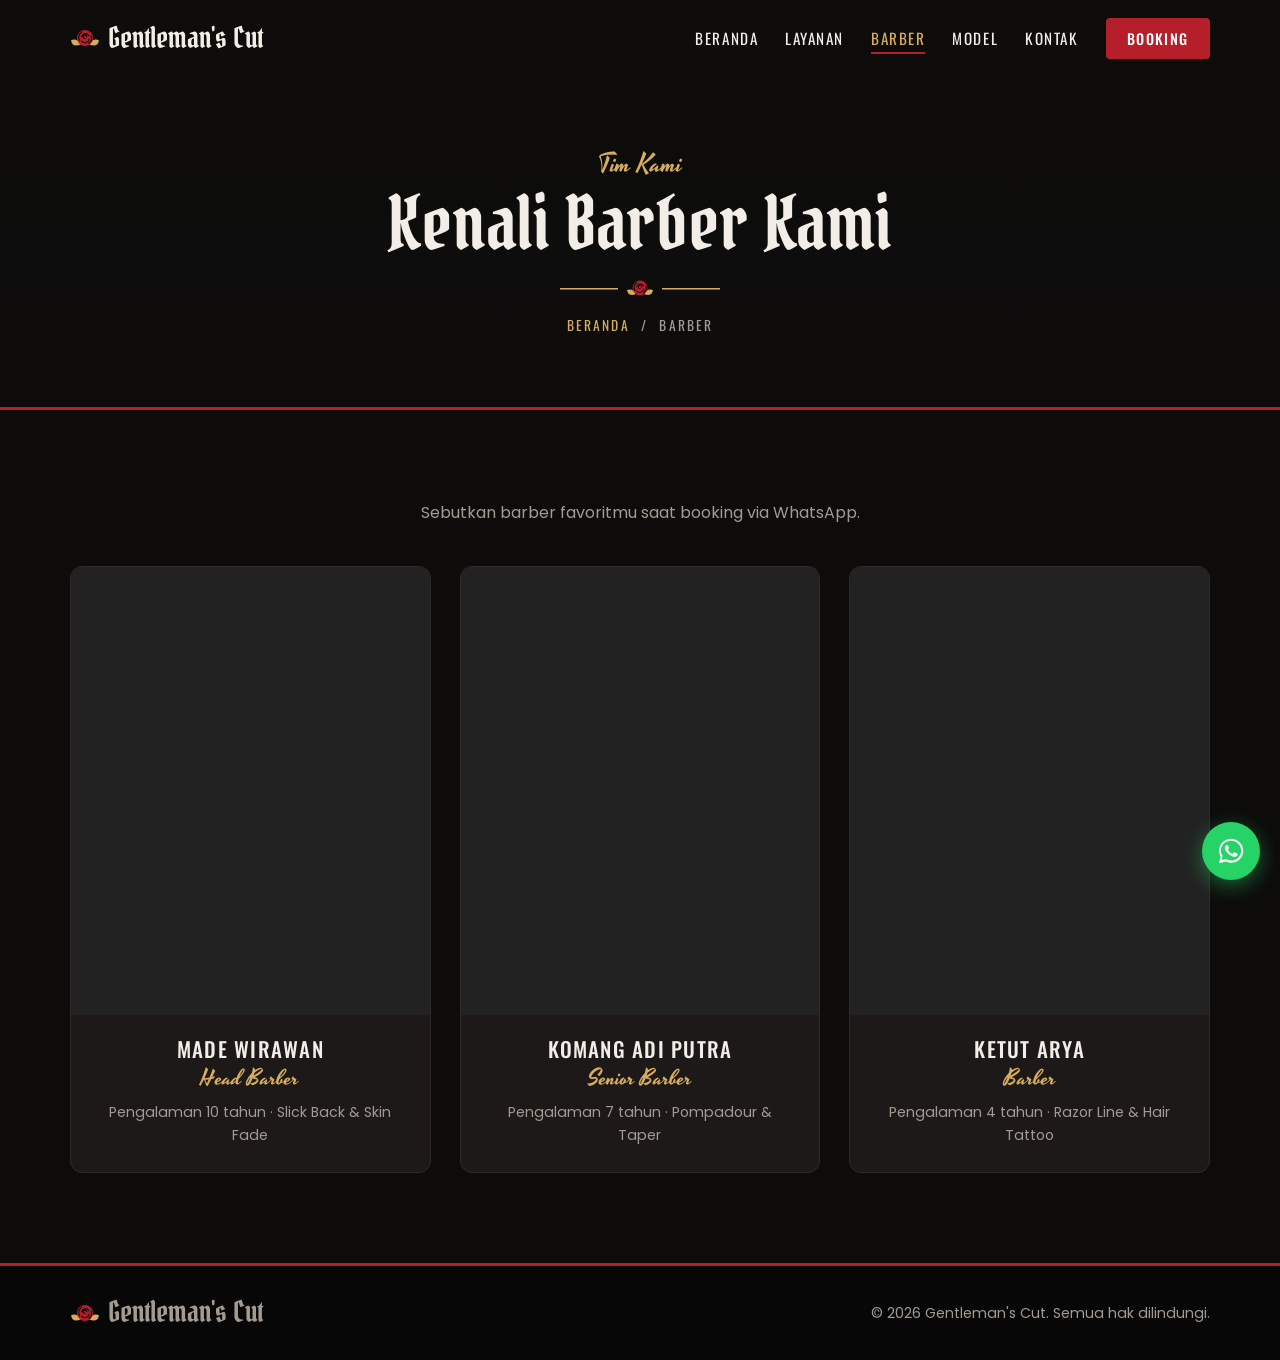
==== barber.html @ 33ed2765 "Split site into separate pages per menu index (home), layanan, barber, model and kontak each get the" ====
<!DOCTYPE html>
<html lang="id">
<head>
  <meta charset="UTF-8" />
  <meta name="viewport" content="width=device-width, initial-scale=1.0" />
  <title>Barber Kami · Gentleman's Cut</title>
  <meta name="description" content="Barbershop bergaya Chicano di Bali — fade tajam, slick back klasik, dan cukur pisau tradisional. Booking potong rambut via WhatsApp." />
  <link rel="preconnect" href="https://fonts.googleapis.com" />
  <link rel="preconnect" href="https://fonts.gstatic.com" crossorigin />
  <link href="https://fonts.googleapis.com/css2?family=Oswald:wght@400;500;600&family=Pirata+One&family=Poppins:wght@300;400;500;600&family=Yesteryear&display=swap" rel="stylesheet" />
  <link rel="stylesheet" href="style.css" />
</head>
<body>

  <!-- ========== NAVBAR ========== -->
  <header class="navbar" id="navbar">
    <div class="container nav-inner">
      <a href="index.html" class="logo"><span class="logo-icon" aria-hidden="true"></span> <span data-shop-name>Gentleman's Cut</span></a>
      <nav class="nav-links" id="navLinks">
        <a href="index.html">Beranda</a>
        <a href="layanan.html">Layanan</a>
        <a href="barber.html" class="active" aria-current="page">Barber</a>
        <a href="model.html">Model</a>
        <a href="kontak.html">Kontak</a>
        <a href="#" data-wa target="_blank" rel="noopener" class="btn btn-primary btn-sm">Booking</a>
      </nav>
      <button class="hamburger" id="hamburger" aria-label="Buka menu">
        <span></span><span></span><span></span>
      </button>
    </div>
  </header>

  <!-- ========== JUDUL HALAMAN ========== -->
  <section class="page-banner">
    <div class="container page-banner-content">
      <p class="eyebrow">Tim Kami</p>
      <h1>Kenali Barber Kami</h1>
      <p class="breadcrumb"><a href="index.html">Beranda</a> <span>/</span> Barber</p>
    </div>
  </section>

  <!-- ========== BARBER ========== -->
  <section class="section" id="barber">
    <div class="container">
      <div class="section-head">
        <p class="muted">Sebutkan barber favoritmu saat booking via WhatsApp.</p>
      </div>
      <div class="barbers-grid" id="barbersGrid"></div>
    </div>
  </section>
  <!-- ========== FOOTER ========== -->
  <footer class="footer">
    <div class="container footer-inner">
      <a href="index.html" class="logo"><span class="logo-icon" aria-hidden="true"></span> <span data-shop-name>Gentleman's Cut</span></a>
      <p>&copy; <span id="year"></span> <span data-shop-name>Gentleman's Cut</span>. Semua hak dilindungi.</p>
    </div>
  </footer>

  <!-- Tombol WhatsApp melayang -->
  <a class="wa-float" id="waFloat" href="#" target="_blank" rel="noopener" aria-label="Chat WhatsApp">
    <svg viewBox="0 0 32 32" width="30" height="30" fill="currentColor" aria-hidden="true"><path d="M16 3C9 3 3.3 8.6 3.3 15.6c0 2.2.6 4.4 1.7 6.3L3.2 29l7.3-1.9c1.8 1 3.9 1.5 5.9 1.5 7 0 12.7-5.7 12.7-12.6C29.1 8.6 23 3 16 3zm0 23.1c-1.9 0-3.8-.5-5.4-1.5l-.4-.2-4.3 1.1 1.2-4.2-.3-.4c-1.1-1.7-1.6-3.6-1.6-5.6C5.2 9.8 10 5.1 16 5.1c5.9 0 10.8 4.7 10.8 10.5S21.9 26.1 16 26.1zm5.9-7.8c-.3-.2-1.9-.9-2.2-1-.3-.1-.5-.2-.7.2-.2.3-.8 1-1 1.2-.2.2-.4.2-.7.1-.3-.2-1.4-.5-2.6-1.6-1-.9-1.6-1.9-1.8-2.2-.2-.3 0-.5.1-.7l.5-.6c.2-.2.2-.3.3-.6.1-.2 0-.4 0-.6l-1-2.4c-.3-.6-.5-.5-.7-.5h-.6c-.2 0-.6.1-.9.4-.3.3-1.2 1.1-1.2 2.8s1.2 3.2 1.4 3.5c.2.2 2.4 3.6 5.8 5 .8.4 1.4.6 1.9.7.8.3 1.6.2 2.2.1.7-.1 1.9-.8 2.2-1.5.3-.8.3-1.4.2-1.5-.1-.2-.3-.3-.6-.4z"/></svg>
  </a>

  <script src="data.js"></script>
  <script src="script.js"></script>
</body>
</html>
---- style.css ----
/* ============ WARNA & FONT — tema Chicano x Barbershop (ubah di sini) ============ */
:root {
  --primary: #b51f2a;        /* merah bandana */
  --primary-dark: #8e1520;
  --gold: #d6ad5e;           /* emas old-school */
  --bg: #0d0c0b;             /* hitam tinta tato */
  --bg-alt: #161413;
  --card: #1c1918;
  --text: #f2ede6;
  --muted: #a39b91;
  --border: #2f2a27;
  --radius: 12px;
  --font-gothic: "Pirata One", "UnifrakturMaguntia", Georgia, serif;   /* huruf gothic khas Chicano */
  --font-script: "Yesteryear", cursive;                               /* tulisan sambung */
  --font-head: "Oswald", Impact, sans-serif;
  --font-body: "Poppins", system-ui, sans-serif;

  /* mawar Chicano untuk ornamen */
  --rose: url("data:image/svg+xml,%3Csvg xmlns='http://www.w3.org/2000/svg' viewBox='-14 -14 28 28'%3E%3Cpath d='M-4 6 Q-12 9 -13 2 Q-7 0 -4 6Z M4 6 Q12 9 13 2 Q7 0 4 6Z' fill='%23d6ad5e'/%3E%3Ccircle r='7.5' fill='%23b51f2a'/%3E%3Cpath d='M0 0.5 a1.6 1.6 0 1 1 1.6 -1.6 M-3 -1 a3.4 3.4 0 0 1 6.4 -1.2 M3.8 1 a4 4 0 0 1 -7 2 M-5 2.5 a5.6 5.6 0 0 1 2 -8 M5.6 -2 a5.8 5.8 0 0 1 -2 7' fill='none' stroke='%230d0c0b' stroke-width='1.1' stroke-linecap='round'/%3E%3C/svg%3E");
  /* motif bandana (paisley sederhana) */
  --bandana: url("data:image/svg+xml,%3Csvg xmlns='http://www.w3.org/2000/svg' width='60' height='60' viewBox='0 0 60 60'%3E%3Cg fill='none' stroke='%23ffffff' stroke-opacity='.13' stroke-width='1.4'%3E%3Cpath d='M18 30c-6 0-9-6-6-11 4-6 13-5 15 2 2 6-2 13-9 15'/%3E%3Ccircle cx='18' cy='23' r='2.5'/%3E%3Cpath d='M48 8l2 4 4 2-4 2-2 4-2-4-4-2 4-2z'/%3E%3Ccircle cx='45' cy='45' r='1.5'/%3E%3Ccircle cx='52' cy='40' r='1'/%3E%3Ccircle cx='5' cy='52' r='1.2'/%3E%3C/g%3E%3C/svg%3E");
}

* { box-sizing: border-box; margin: 0; padding: 0; }
html { scroll-behavior: smooth; scroll-padding-top: 72px; }
body { font-family: var(--font-body); background: var(--bg); color: var(--text); line-height: 1.6; overflow-x: hidden; }
img { max-width: 100%; display: block; }
a { color: inherit; text-decoration: none; }
.container { width: min(1140px, 100% - 32px); margin-inline: auto; }
h1, h2 { font-family: var(--font-gothic); font-weight: 400; line-height: 1.1; letter-spacing: .01em; }
h3 { font-family: var(--font-head); font-weight: 500; text-transform: uppercase; letter-spacing: .06em; line-height: 1.25; }
h2 { font-size: clamp(2.3rem, 5vw, 3.4rem); }
.accent { color: var(--primary); }
.muted { color: var(--muted); }
.eyebrow { font-family: var(--font-script); font-size: 1.6rem; color: var(--gold); margin-bottom: .2rem; line-height: 1.2; }

/* ============ TOMBOL ============ */
.btn { display: inline-block; padding: .85rem 1.8rem; border-radius: 4px; font-family: var(--font-head); font-weight: 500; font-size: 1rem; text-transform: uppercase; letter-spacing: .1em; transition: .25s; cursor: pointer; border: 2px solid transparent; text-align: center; }
.btn-primary { background: var(--primary); color: #fff; border-color: var(--primary); }
.btn-primary:hover { background: var(--primary-dark); border-color: var(--primary-dark); transform: translateY(-2px); }
.btn-outline { border-color: var(--gold); color: var(--gold); }
.btn-outline:hover { background: var(--gold); color: var(--bg); }
.btn-light { background: var(--bg); color: var(--gold); border-color: var(--gold); }
.btn-light:hover { background: var(--gold); color: var(--bg); }
.btn-sm { padding: .45rem 1.2rem; font-size: .9rem; }

/* ============ NAVBAR ============ */
.navbar { position: fixed; inset: 0 0 auto; z-index: 100; padding: 1.1rem 0; transition: .3s; }
.navbar.scrolled { background: rgba(13,12,11,.95); backdrop-filter: blur(8px); padding: .7rem 0; box-shadow: 0 2px 0 var(--border); }
.nav-inner { display: flex; align-items: center; justify-content: space-between; }
.logo { font-family: var(--font-gothic); font-size: 1.8rem; display: flex; gap: .5rem; align-items: center; line-height: 1; }
.logo-icon { width: 30px; height: 30px; background: var(--rose) center/contain no-repeat; display: inline-block; }
.nav-links { display: flex; align-items: center; gap: 1.7rem; }
.nav-links a:not(.btn) { font-family: var(--font-head); text-transform: uppercase; letter-spacing: .1em; font-size: .95rem; position: relative; }
.nav-links a:not(.btn)::after { content: ""; position: absolute; left: 0; bottom: -4px; width: 0; height: 2px; background: var(--primary); transition: .25s; }
.nav-links a:not(.btn):hover::after, .nav-links a.active::after { width: 100%; }
.nav-links a.active { color: var(--gold); }
.hamburger { display: none; background: none; border: 0; cursor: pointer; padding: 6px; }
.hamburger span { display: block; width: 24px; height: 2px; background: var(--text); margin: 5px 0; transition: .3s; }
.hamburger.active span:nth-child(1) { transform: translateY(7px) rotate(45deg); }
.hamburger.active span:nth-child(2) { opacity: 0; }
.hamburger.active span:nth-child(3) { transform: translateY(-7px) rotate(-45deg); }

/* ============ HERO ============ */
.hero { position: relative; min-height: 100vh; display: flex; align-items: center; background: #111 url("https://images.unsplash.com/photo-1503951914875-452162b0f3f1?w=1800&q=80") center/cover no-repeat; }
.hero::before { content: ""; position: absolute; inset: 0; backdrop-filter: grayscale(1) contrast(1.15); -webkit-backdrop-filter: grayscale(1) contrast(1.15); }
.hero-overlay { position: absolute; inset: 0; background:
  radial-gradient(ellipse at 70% 50%, rgba(13,12,11,.2), rgba(13,12,11,.85) 75%),
  linear-gradient(90deg, rgba(13,12,11,.92) 0%, rgba(13,12,11,.55) 60%, rgba(13,12,11,.35) 100%); }
.hero-content { position: relative; padding: 120px 0 60px; }
.hero .eyebrow { font-size: 2rem; }
.hero h1 { font-size: clamp(3rem, 9vw, 6rem); margin-bottom: 1rem; text-shadow: 0 4px 30px rgba(0,0,0,.6); }
.hero h1 .accent { color: var(--primary); }
.hero-sub { max-width: 540px; color: #d4ccc2; font-size: 1.05rem; margin-bottom: 2rem; }
.hero-actions { display: flex; gap: 1rem; flex-wrap: wrap; }
.hero-stats { display: flex; gap: 2.5rem; margin-top: 3rem; flex-wrap: wrap; }
.hero-stats strong { display: block; font-size: 2rem; font-family: var(--font-gothic); font-weight: 400; color: var(--gold); }
.hero-stats span { font-family: var(--font-head); text-transform: uppercase; letter-spacing: .1em; font-size: .8rem; color: var(--muted); }

/* ============ SECTION ============ */
.section { padding: 90px 0; }
.section-alt { background: var(--bg-alt); border-block: 1px solid var(--border); }
.section-head { text-align: center; max-width: 600px; margin: 0 auto 3rem; }
.section-head h2 { margin-bottom: .6rem; }
/* ornamen garis emas + mawar di bawah judul */
.section-head h2::after { content: ""; display: block; width: 160px; height: 28px; margin: .6rem auto 0;
  background: var(--rose) center/28px no-repeat,
              linear-gradient(var(--gold), var(--gold)) left center/58px 1.5px no-repeat,
              linear-gradient(var(--gold), var(--gold)) right center/58px 1.5px no-repeat; }

/* ============ JUDUL HALAMAN (halaman selain beranda) ============ */
.page-banner { position: relative; padding: 150px 0 70px; text-align: center; background: #111 url("https://images.unsplash.com/photo-1503951914875-452162b0f3f1?w=1800&q=80") center/cover no-repeat; border-bottom: 3px solid var(--primary); }
.page-banner::before { content: ""; position: absolute; inset: 0; background: linear-gradient(180deg, rgba(13,12,11,.88), rgba(13,12,11,.78)); backdrop-filter: grayscale(1); -webkit-backdrop-filter: grayscale(1); }
.page-banner-content { position: relative; }
.page-banner h1 { font-size: clamp(2.6rem, 7vw, 4.6rem); }
.page-banner h1::after { content: ""; display: block; width: 160px; height: 28px; margin: .6rem auto 0;
  background: var(--rose) center/28px no-repeat,
              linear-gradient(var(--gold), var(--gold)) left center/58px 1.5px no-repeat,
              linear-gradient(var(--gold), var(--gold)) right center/58px 1.5px no-repeat; }
.breadcrumb { margin-top: .8rem; font-family: var(--font-head); text-transform: uppercase; letter-spacing: .15em; font-size: .85rem; color: var(--muted); }
.breadcrumb a { color: var(--gold); }
.breadcrumb a:hover { color: var(--text); }
.breadcrumb span { margin: 0 .4rem; }
.section-head:not(:has(h2)) { margin-bottom: 2.5rem; }

/* ============ JELAJAHI (beranda) ============ */
.explore-grid { display: grid; grid-template-columns: repeat(auto-fit, minmax(240px, 1fr)); gap: 1.5rem; }
.explore-card { position: relative; display: flex; flex-direction: column; gap: .5rem; background: var(--card); border: 1px solid var(--border); border-radius: var(--radius); padding: 2rem 1.8rem; transition: .3s; overflow: hidden; }
.explore-card:hover { transform: translateY(-6px); border-color: var(--primary); box-shadow: 0 14px 34px rgba(0,0,0,.5); }
.explore-num { font-family: var(--font-gothic); font-size: 2.6rem; color: var(--primary); line-height: 1; }
.explore-card h3 { font-size: 1.25rem; }
.explore-card p { flex: 1; font-size: .92rem; }
.explore-link { font-family: var(--font-head); text-transform: uppercase; letter-spacing: .1em; font-size: .9rem; color: var(--gold); }
.explore-card:hover .explore-link { color: var(--primary); }

/* ============ LAYANAN ============ */
.services-grid { display: grid; grid-template-columns: repeat(auto-fit, minmax(280px, 1fr)); gap: 1.5rem; }
.service-card { position: relative; background: var(--card); border: 1px solid var(--border); border-radius: var(--radius); padding: 2rem; transition: .3s; display: flex; flex-direction: column; }
.service-card::before { content: ""; position: absolute; inset: 6px; border: 1px solid rgba(214,173,94,.12); border-radius: 8px; pointer-events: none; transition: .3s; }
.service-card:hover { border-color: var(--primary); transform: translateY(-6px); box-shadow: 0 14px 34px rgba(0,0,0,.5); }
.service-card:hover::before { border-color: rgba(214,173,94,.4); }
.service-icon { width: 64px; height: 64px; display: grid; place-items: center; color: var(--gold); background: rgba(214,173,94,.08); border: 1px solid rgba(214,173,94,.4); border-radius: 50%; margin-bottom: 1.2rem; transition: .35s; }
.service-card:hover .service-icon { background: var(--primary); border-color: var(--primary); color: #fff; transform: rotate(-8deg) scale(1.05); }
.service-card h3 { font-size: 1.3rem; margin-bottom: .4rem; }
.service-card p { font-size: .92rem; flex: 1; }
.service-meta { display: flex; justify-content: space-between; align-items: center; margin-top: 1.4rem; padding-top: 1rem; border-top: 1px dashed var(--border); }
.price { font-family: var(--font-head); font-size: 1.35rem; font-weight: 500; color: var(--gold); letter-spacing: .03em; }
.duration { font-size: .85rem; color: var(--muted); display: inline-flex; align-items: center; gap: .35rem; }

/* ============ PROMO ============ */
.promo { background: var(--bandana) 0 0/60px, linear-gradient(135deg, var(--primary), var(--primary-dark)); color: #fff; padding: 2.4rem 0; border-block: 3px solid var(--gold); }
.promo-inner { display: flex; align-items: center; justify-content: space-between; gap: 1.5rem; flex-wrap: wrap; }
.promo h3 { font-family: var(--font-gothic); text-transform: none; letter-spacing: 0; font-weight: 400; font-size: 2rem; margin-bottom: .2rem; }
.promo p { color: #f5dcd8; }

/* ============ BARBER ============ */
.barbers-grid { display: grid; grid-template-columns: repeat(auto-fit, minmax(260px, 1fr)); gap: 1.8rem; }
.barber-card { background: var(--card); border-radius: var(--radius); overflow: hidden; border: 1px solid var(--border); transition: .3s; }
.barber-card:hover { transform: translateY(-6px); border-color: var(--gold); }
.barber-photo { aspect-ratio: 4/5; overflow: hidden; background: #222; }
.barber-photo img { width: 100%; height: 100%; object-fit: cover; filter: grayscale(1) contrast(1.15); transition: .5s; }
.barber-card:hover img { transform: scale(1.06); filter: grayscale(.2) contrast(1.05); }
.barber-body { padding: 1.3rem 1.5rem 1.6rem; text-align: center; }
.barber-body h3 { font-size: 1.3rem; }
.barber-body .accent { font-family: var(--font-script); font-size: 1.35rem; color: var(--gold); margin-bottom: .3rem; }
.barber-body .muted { font-size: .88rem; }

/* ============ MODEL POTONGAN ============ */
.styles-grid { display: grid; grid-template-columns: repeat(auto-fill, minmax(300px, 1fr)); gap: 1.8rem; }
.style-card { background: var(--card); border: 1px solid var(--border); border-radius: var(--radius); overflow: hidden; display: flex; flex-direction: column; transition: .3s; }
.style-card:hover { transform: translateY(-6px); border-color: var(--gold); box-shadow: 0 14px 34px rgba(0,0,0,.5); }
.style-photo { position: relative; aspect-ratio: 4/5; overflow: hidden; cursor: zoom-in; background: #1a1716; }
.style-photo img { width: 100%; height: 100%; object-fit: cover; filter: grayscale(1) contrast(1.15); transition: .5s; }
.style-card:hover .style-photo img { transform: scale(1.06); filter: grayscale(.15) contrast(1.05); }
.style-photo::after { content: ""; position: absolute; inset: 0; background: linear-gradient(180deg, transparent 55%, rgba(13,12,11,.85)); pointer-events: none; }
.style-num { position: absolute; top: 14px; left: 14px; z-index: 1; font-family: var(--font-head); letter-spacing: .15em; font-size: .78rem; color: var(--bg); background: var(--gold); padding: .2rem .6rem; border-radius: 3px; }
.style-fallback { display: none; }
.style-photo.noimg { cursor: default; background: var(--rose) center 38%/70px no-repeat, radial-gradient(circle at 50% 40%, #2a2321, #141110); }
.style-photo.noimg img { display: none; }
.style-photo.noimg .style-fallback { display: block; position: absolute; inset: auto 0 22%; text-align: center; font-family: var(--font-script); font-size: 1.5rem; color: var(--gold); z-index: 1; }
.style-body { padding: 1.4rem 1.5rem 1.6rem; display: flex; flex-direction: column; gap: .35rem; flex: 1; }
.style-era { font-family: var(--font-script); font-size: 1.35rem; color: var(--gold); line-height: 1.1; }
.style-body h3 { font-family: var(--font-gothic); text-transform: none; letter-spacing: .01em; font-weight: 400; font-size: 2rem; line-height: 1.1; }
.style-body .muted { font-size: .9rem; flex: 1; margin-bottom: .8rem; }
.style-body .btn { align-self: flex-start; }
.lightbox { position: fixed; inset: 0; background: rgba(0,0,0,.94); z-index: 200; display: none; flex-direction: column; align-items: center; justify-content: center; padding: 16px; }
.lightbox.open { display: flex; }
.lightbox img { max-height: 80vh; max-width: 100%; border-radius: 10px; }
.lightbox p { margin-top: 1rem; font-family: var(--font-script); font-size: 1.6rem; color: var(--gold); }
.lightbox button { position: absolute; top: 16px; right: 22px; background: none; border: 0; color: #fff; font-size: 2.5rem; cursor: pointer; }

/* ============ KONTAK ============ */
.contact-wrap { display: grid; grid-template-columns: 1fr 1.2fr; gap: 3rem; }
.contact-info h2 { margin-bottom: 1.5rem; }
.contact-item { display: flex; gap: .9rem; margin-bottom: .9rem; align-items: center; }
.contact-icon { flex: none; width: 38px; height: 38px; border-radius: 50%; display: grid; place-items: center; border: 1px solid rgba(214,173,94,.4); color: var(--gold); }
.contact-item a:hover { color: var(--gold); }
.hours { width: 100%; border-collapse: collapse; margin-top: 1.5rem; }
.hours td { padding: .55rem 0; border-bottom: 1px solid var(--border); }
.hours td:last-child { text-align: right; color: var(--muted); }
.hours tr.today td { color: var(--gold); font-weight: 600; }
.map { border-radius: var(--radius); overflow: hidden; min-height: 380px; border: 1px solid var(--border); background: var(--card); }
.map iframe { width: 100%; height: 100%; min-height: 380px; border: 0; filter: grayscale(1) invert(.92) contrast(.9); }

/* ============ FOOTER ============ */
.footer { padding: 2rem 0; background: #080707; border-top: 3px solid var(--primary); color: var(--muted); }
.footer-inner { display: flex; justify-content: space-between; align-items: center; flex-wrap: wrap; gap: 1rem; font-size: .88rem; }

/* ============ WA FLOAT ============ */
.wa-float { position: fixed; right: 20px; bottom: 20px; width: 58px; height: 58px; border-radius: 50%; background: #25d366; color: #fff; display: grid; place-items: center; box-shadow: 0 6px 20px rgba(37,211,102,.45); z-index: 150; transition: .3s; animation: pulse 2.4s infinite; }
.wa-float:hover { transform: scale(1.1); }
@keyframes pulse { 0%,100% { box-shadow: 0 0 0 0 rgba(37,211,102,.5); } 50% { box-shadow: 0 0 0 14px rgba(37,211,102,0); } }

/* ============ ANIMASI ============ */
.reveal { opacity: 0; transform: translateY(30px); transition: opacity .7s ease, transform .7s ease; }
.reveal.visible { opacity: 1; transform: none; }
@media (prefers-reduced-motion: reduce) {
  html { scroll-behavior: auto; }
  .reveal { opacity: 1; transform: none; transition: none; }
  .wa-float { animation: none; }
}

/* ============ RESPONSIVE ============ */
@media (max-width: 900px) {
  .contact-wrap { grid-template-columns: 1fr; }
}
@media (max-width: 768px) {
  .hamburger { display: block; }
  .nav-links { position: fixed; top: 0; right: -100%; height: 100vh; width: 75%; max-width: 300px; background: var(--bg-alt); border-left: 2px solid var(--primary); flex-direction: column; justify-content: center; gap: 2rem; transition: right .35s; box-shadow: -10px 0 30px rgba(0,0,0,.6); }
  .nav-links.open { right: 0; }
  .hamburger { position: relative; z-index: 110; }
  .section { padding: 70px 0; }
  .hero-overlay { background: linear-gradient(180deg, rgba(13,12,11,.85), rgba(13,12,11,.75)); }
  .hero-stats { gap: 1.5rem; }
  .promo-inner { text-align: center; justify-content: center; }
}
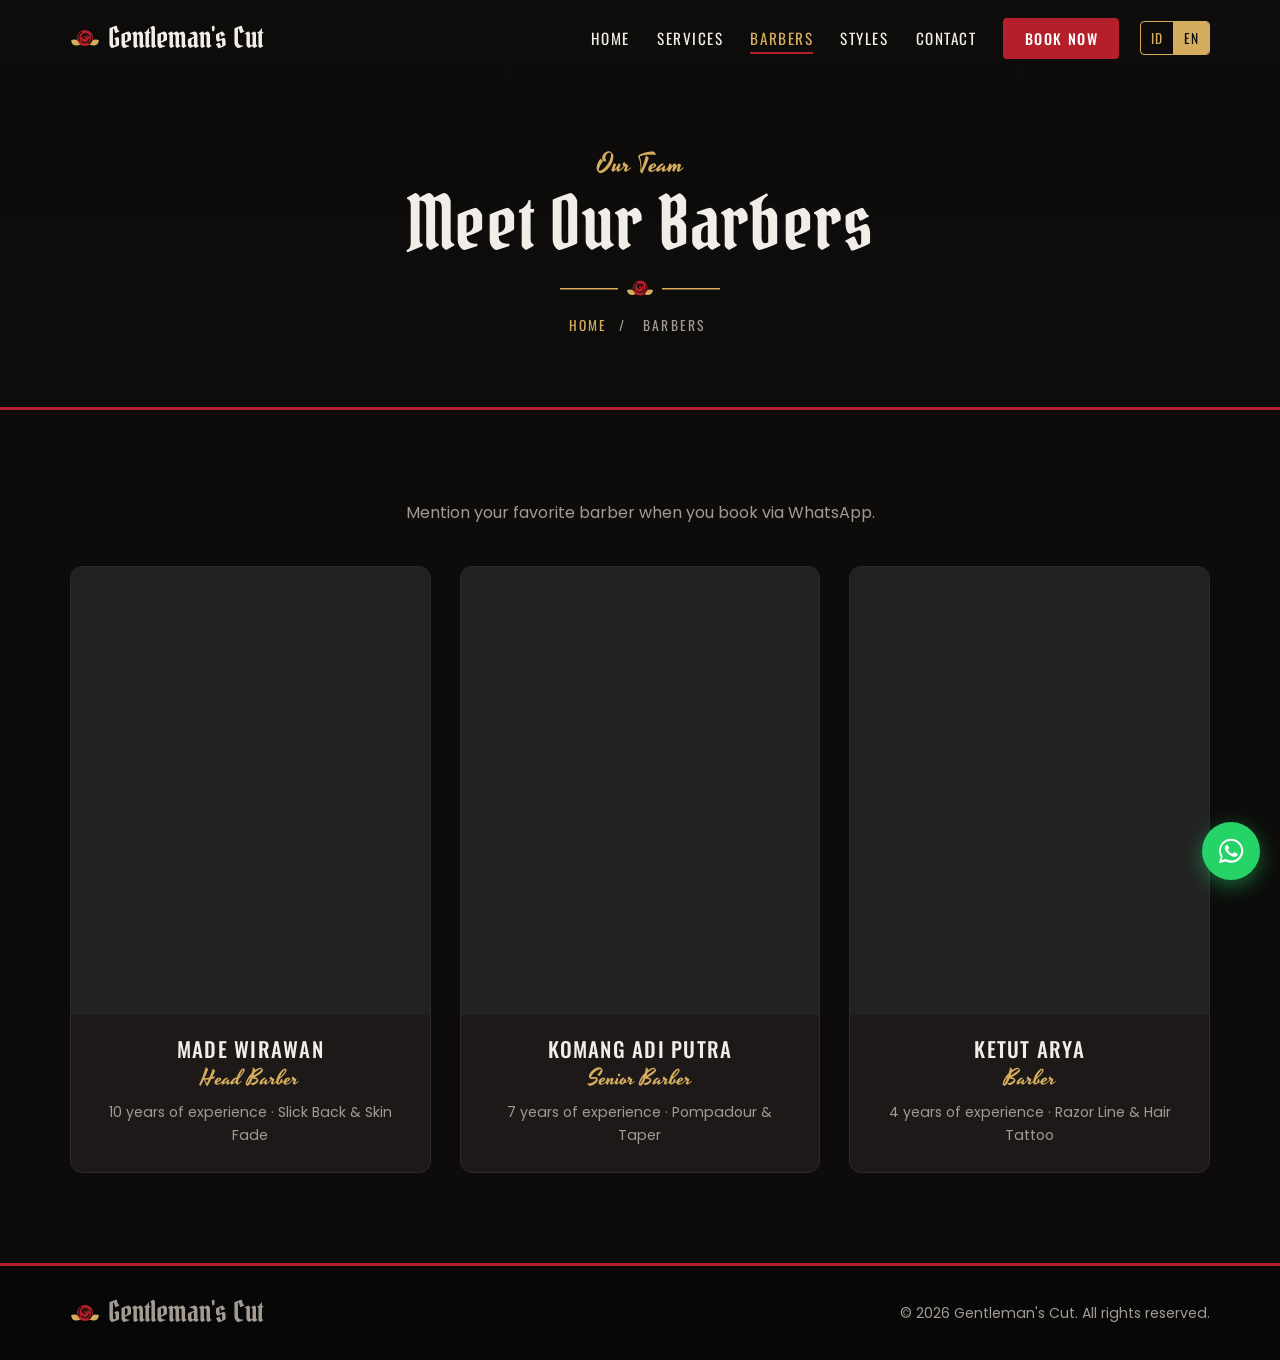
==== commit dbdbdb1e: "Add Indonesian/English language switch ID | EN toggle in the navbar, remembered per browser; first-t" ====
--- a/barber.html
+++ b/barber.html
@@ -10,20 +10,24 @@
   <link href="https://fonts.googleapis.com/css2?family=Oswald:wght@400;500;600&family=Pirata+One&family=Poppins:wght@300;400;500;600&family=Yesteryear&display=swap" rel="stylesheet" />
   <link rel="stylesheet" href="style.css" />
 </head>
-<body>
+<body data-page="barber">
 
   <!-- ========== NAVBAR ========== -->
   <header class="navbar" id="navbar">
     <div class="container nav-inner">
       <a href="index.html" class="logo"><span class="logo-icon" aria-hidden="true"></span> <span data-shop-name>Gentleman's Cut</span></a>
       <nav class="nav-links" id="navLinks">
-        <a href="index.html">Beranda</a>
-        <a href="layanan.html">Layanan</a>
-        <a href="barber.html" class="active" aria-current="page">Barber</a>
-        <a href="model.html">Model</a>
-        <a href="kontak.html">Kontak</a>
-        <a href="#" data-wa target="_blank" rel="noopener" class="btn btn-primary btn-sm">Booking</a>
+        <a href="index.html" data-i18n="nav.home">Beranda</a>
+        <a href="layanan.html" data-i18n="nav.services">Layanan</a>
+        <a href="barber.html" class="active" aria-current="page" data-i18n="nav.barbers">Barber</a>
+        <a href="model.html" data-i18n="nav.styles">Model</a>
+        <a href="kontak.html" data-i18n="nav.contact">Kontak</a>
+        <a href="#" data-wa target="_blank" rel="noopener" class="btn btn-primary btn-sm" data-i18n="nav.book">Booking</a>
       </nav>
+      <div class="lang-switch" role="group" aria-label="Bahasa / Language">
+        <button type="button" data-lang="id">ID</button>
+        <button type="button" data-lang="en">EN</button>
+      </div>
       <button class="hamburger" id="hamburger" aria-label="Buka menu">
         <span></span><span></span><span></span>
       </button>
@@ -33,9 +37,9 @@
   <!-- ========== JUDUL HALAMAN ========== -->
   <section class="page-banner">
     <div class="container page-banner-content">
-      <p class="eyebrow">Tim Kami</p>
-      <h1>Kenali Barber Kami</h1>
-      <p class="breadcrumb"><a href="index.html">Beranda</a> <span>/</span> Barber</p>
+      <p class="eyebrow" data-i18n="barbers.eyebrow">Tim Kami</p>
+      <h1 data-i18n="barbers.title">Kenali Barber Kami</h1>
+      <p class="breadcrumb"><a href="index.html" data-i18n="nav.home">Beranda</a> <span>/</span> <span data-i18n="nav.barbers">Barber</span></p>
     </div>
   </section>
 
@@ -43,7 +47,7 @@
   <section class="section" id="barber">
     <div class="container">
       <div class="section-head">
-        <p class="muted">Sebutkan barber favoritmu saat booking via WhatsApp.</p>
+        <p class="muted" data-i18n="barbers.note">Sebutkan barber favoritmu saat booking via WhatsApp.</p>
       </div>
       <div class="barbers-grid" id="barbersGrid"></div>
     </div>
@@ -52,7 +56,7 @@
   <footer class="footer">
     <div class="container footer-inner">
       <a href="index.html" class="logo"><span class="logo-icon" aria-hidden="true"></span> <span data-shop-name>Gentleman's Cut</span></a>
-      <p>&copy; <span id="year"></span> <span data-shop-name>Gentleman's Cut</span>. Semua hak dilindungi.</p>
+      <p>&copy; <span id="year"></span> <span data-shop-name>Gentleman's Cut</span>. <span data-i18n="footer.rights">Semua hak dilindungi.</span></p>
     </div>
   </footer>
 
@@ -62,6 +66,7 @@
   </a>
 
   <script src="data.js"></script>
+  <script src="i18n.js"></script>
   <script src="script.js"></script>
 </body>
 </html>
--- a/style.css
+++ b/style.css
@@ -55,6 +55,13 @@
 .nav-links a:not(.btn)::after { content: ""; position: absolute; left: 0; bottom: -4px; width: 0; height: 2px; background: var(--primary); transition: .25s; }
 .nav-links a:not(.btn):hover::after, .nav-links a.active::after { width: 100%; }
 .nav-links a.active { color: var(--gold); }
+/* tombol bahasa ID | EN */
+.nav-links { margin-left: auto; }
+.lang-switch { display: flex; margin-left: 1.3rem; border: 1px solid var(--gold); border-radius: 4px; overflow: hidden; flex: none; }
+.lang-switch button { background: none; border: 0; color: var(--gold); font-family: var(--font-head); font-size: .85rem; letter-spacing: .1em; padding: .38rem .6rem; cursor: pointer; transition: .2s; }
+.lang-switch button + button { border-left: 1px solid var(--gold); }
+.lang-switch button:hover { background: rgba(214,173,94,.15); }
+.lang-switch button.active { background: var(--gold); color: var(--bg); }
 .hamburger { display: none; background: none; border: 0; cursor: pointer; padding: 6px; }
 .hamburger span { display: block; width: 24px; height: 2px; background: var(--text); margin: 5px 0; transition: .3s; }
 .hamburger.active span:nth-child(1) { transform: translateY(7px) rotate(45deg); }
@@ -208,7 +215,8 @@
   .hamburger { display: block; }
   .nav-links { position: fixed; top: 0; right: -100%; height: 100vh; width: 75%; max-width: 300px; background: var(--bg-alt); border-left: 2px solid var(--primary); flex-direction: column; justify-content: center; gap: 2rem; transition: right .35s; box-shadow: -10px 0 30px rgba(0,0,0,.6); }
   .nav-links.open { right: 0; }
-  .hamburger { position: relative; z-index: 110; }
+  .hamburger { position: relative; z-index: 110; margin-left: .8rem; }
+  .lang-switch { margin-left: auto; position: relative; z-index: 110; }
   .section { padding: 70px 0; }
   .hero-overlay { background: linear-gradient(180deg, rgba(13,12,11,.85), rgba(13,12,11,.75)); }
   .hero-stats { gap: 1.5rem; }
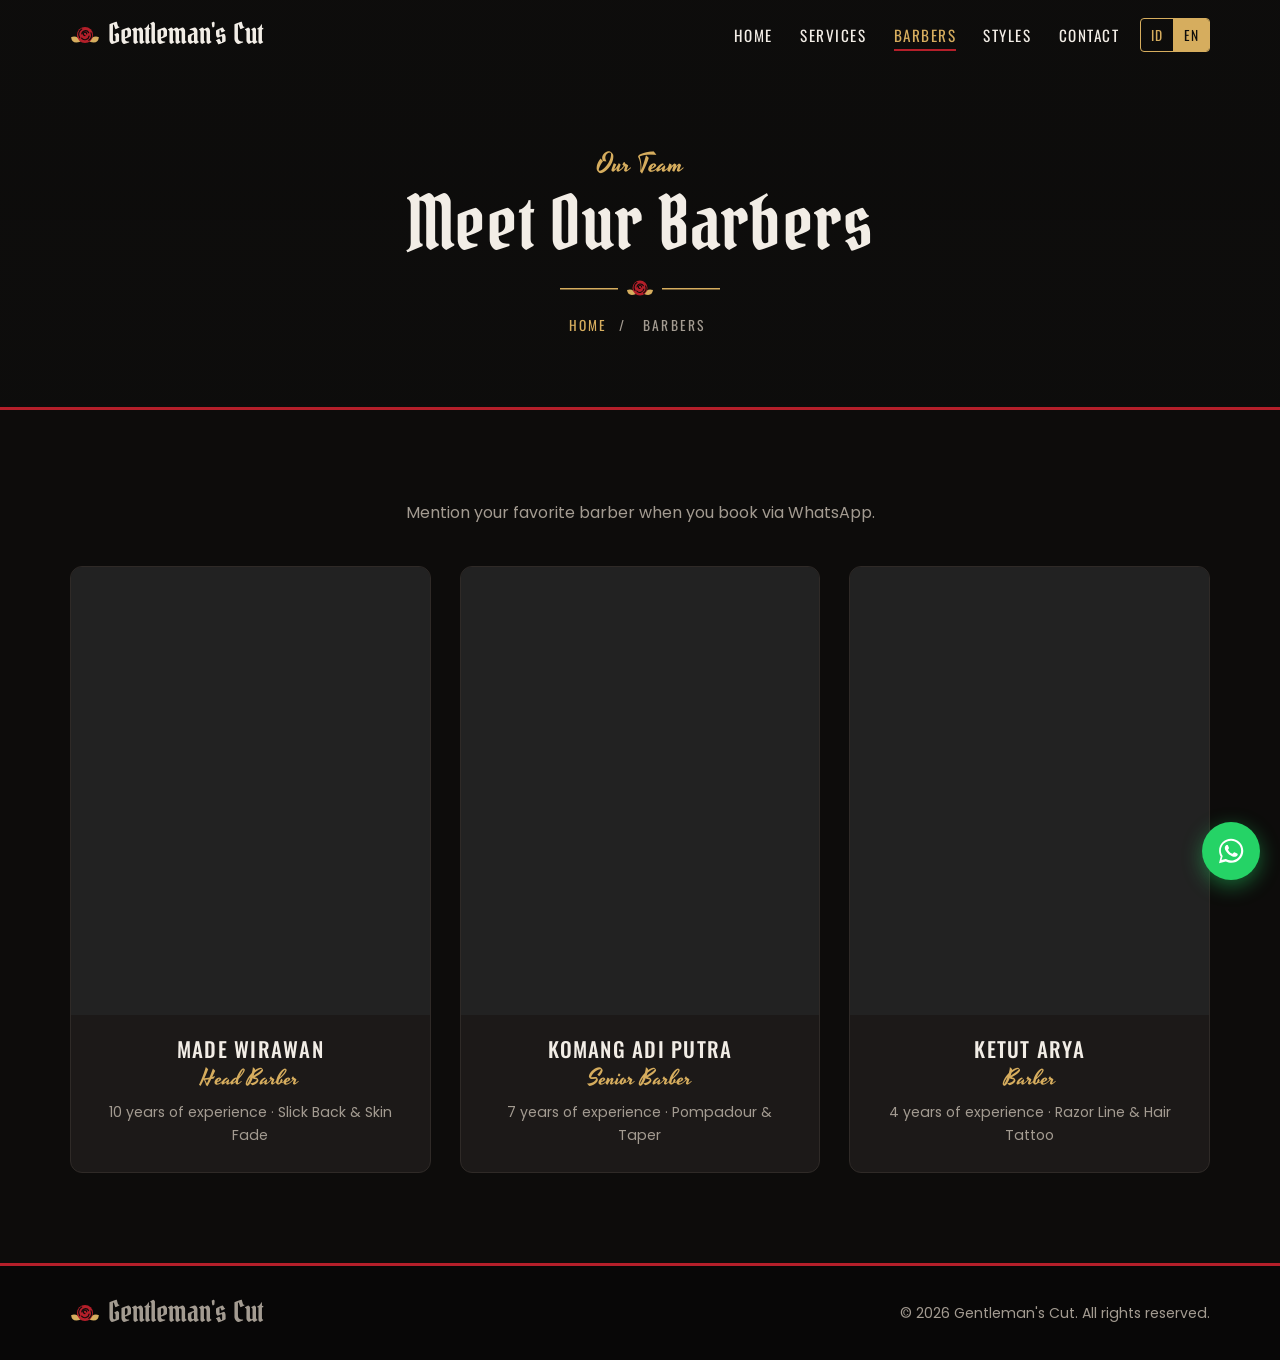
==== commit c345144a: "Remove navbar Booking button and Claim Promo button Co-Authored-By: Claude Opus 5.5 <noreply@anthrop" ====
--- a/barber.html
+++ b/barber.html
@@ -22,7 +22,6 @@
         <a href="barber.html" class="active" aria-current="page" data-i18n="nav.barbers">Barber</a>
         <a href="model.html" data-i18n="nav.styles">Model</a>
         <a href="kontak.html" data-i18n="nav.contact">Kontak</a>
-        <a href="#" data-wa target="_blank" rel="noopener" class="btn btn-primary btn-sm" data-i18n="nav.book">Booking</a>
       </nav>
       <div class="lang-switch" role="group" aria-label="Bahasa / Language">
         <button type="button" data-lang="id">ID</button>
--- a/style.css
+++ b/style.css
@@ -140,6 +140,19 @@
 .promo h3 { font-family: var(--font-gothic); text-transform: none; letter-spacing: 0; font-weight: 400; font-size: 2rem; margin-bottom: .2rem; }
 .promo p { color: #f5dcd8; }
 
+/* ============ FOTO MODEL BERJALAN (beranda) ============ */
+.marquee { overflow: hidden; padding: 1.4rem 0; background: var(--bandana) 0 0/60px, linear-gradient(135deg, var(--primary), var(--primary-dark)); border-block: 3px solid var(--gold); }
+.marquee-track { display: flex; width: max-content; animation: marquee 45s linear infinite; }
+.marquee:hover .marquee-track, .marquee:focus-within .marquee-track { animation-play-state: paused; }
+@keyframes marquee { to { transform: translateX(-50%); } }
+.marquee-item { position: relative; flex: none; width: 220px; height: 290px; margin-right: 1rem; border-radius: 10px; overflow: hidden; border: 2px solid var(--gold); background: #1a1716; box-shadow: 0 8px 20px rgba(0,0,0,.35); }
+.marquee-item img { width: 100%; height: 100%; object-fit: cover; filter: grayscale(1) contrast(1.15); transition: .4s; }
+.marquee-item:hover img { filter: grayscale(0); transform: scale(1.06); }
+.marquee-item::after { content: ""; position: absolute; inset: 0; background: linear-gradient(180deg, transparent 55%, rgba(13,12,11,.9)); pointer-events: none; }
+.marquee-name { position: absolute; left: 0; right: 0; bottom: .8rem; z-index: 1; text-align: center; font-family: var(--font-gothic); font-size: 1.5rem; color: var(--text); padding: 0 .5rem; }
+.marquee-item.noimg { background: var(--rose) center 40%/56px no-repeat, radial-gradient(circle at 50% 40%, #2a2321, #141110); }
+.marquee-item.noimg img { visibility: hidden; }
+
 /* ============ BARBER ============ */
 .barbers-grid { display: grid; grid-template-columns: repeat(auto-fit, minmax(260px, 1fr)); gap: 1.8rem; }
 .barber-card { background: var(--card); border-radius: var(--radius); overflow: hidden; border: 1px solid var(--border); transition: .3s; }
@@ -205,6 +218,8 @@
   html { scroll-behavior: auto; }
   .reveal { opacity: 1; transform: none; transition: none; }
   .wa-float { animation: none; }
+  .marquee { overflow-x: auto; }
+  .marquee-track { animation: none; }
 }
 
 /* ============ RESPONSIVE ============ */
@@ -221,4 +236,6 @@
   .hero-overlay { background: linear-gradient(180deg, rgba(13,12,11,.85), rgba(13,12,11,.75)); }
   .hero-stats { gap: 1.5rem; }
   .promo-inner { text-align: center; justify-content: center; }
-}
+  .marquee-item { width: 160px; height: 215px; margin-right: .75rem; }
+  .marquee-name { font-size: 1.2rem; }
+}
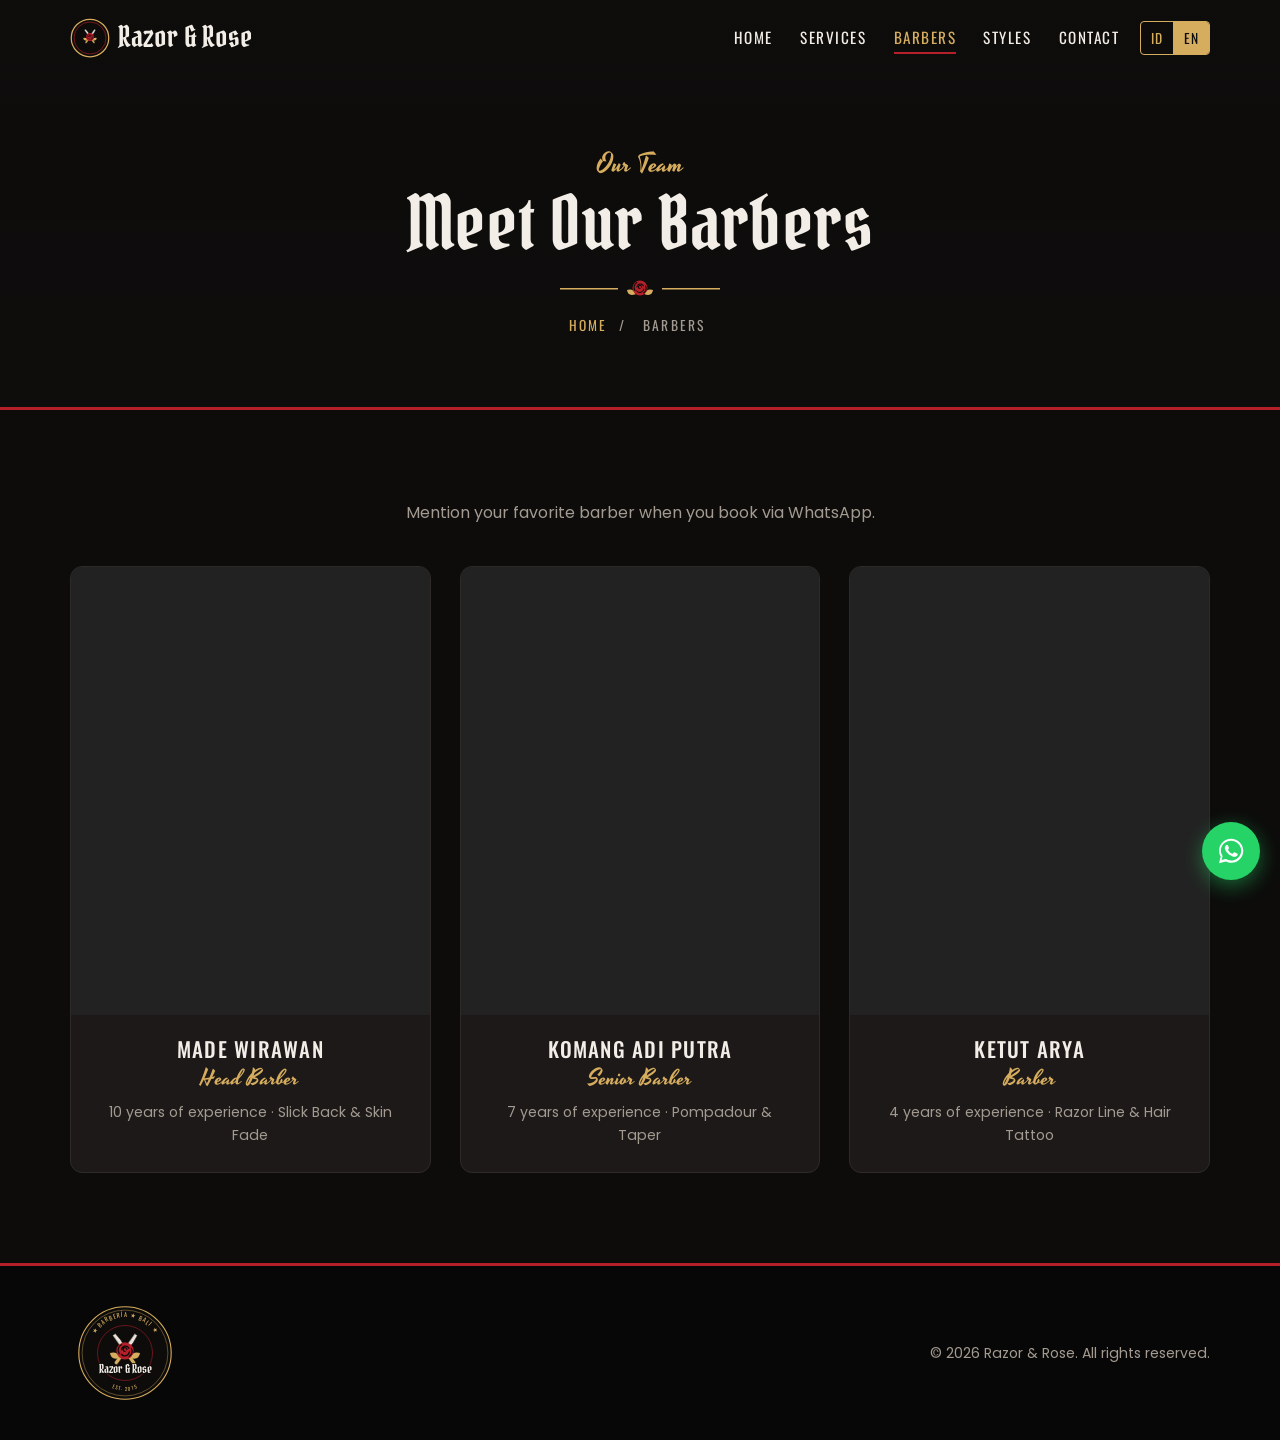
==== commit 524a6905: "Add Razor & Rose logo, generated from shop data Badge logo (crossed straight razors behind a rose, B" ====
--- a/barber.html
+++ b/barber.html
@@ -3,11 +3,12 @@
 <head>
   <meta charset="UTF-8" />
   <meta name="viewport" content="width=device-width, initial-scale=1.0" />
-  <title>Barber Kami · Gentleman's Cut</title>
+  <title>Barber Kami · Razor &amp; Rose</title>
   <meta name="description" content="Barbershop bergaya Chicano di Bali — fade tajam, slick back klasik, dan cukur pisau tradisional. Booking potong rambut via WhatsApp." />
   <link rel="preconnect" href="https://fonts.googleapis.com" />
   <link rel="preconnect" href="https://fonts.gstatic.com" crossorigin />
   <link href="https://fonts.googleapis.com/css2?family=Oswald:wght@400;500;600&family=Pirata+One&family=Poppins:wght@300;400;500;600&family=Yesteryear&display=swap" rel="stylesheet" />
+  <link rel="icon" type="image/svg+xml" href="favicon.svg" />
   <link rel="stylesheet" href="style.css" />
 </head>
 <body data-page="barber">
@@ -15,7 +16,7 @@
   <!-- ========== NAVBAR ========== -->
   <header class="navbar" id="navbar">
     <div class="container nav-inner">
-      <a href="index.html" class="logo"><span class="logo-icon" aria-hidden="true"></span> <span data-shop-name>Gentleman's Cut</span></a>
+      <a href="index.html" class="logo"><span class="logo-emblem" data-logo="emblem"></span> <span data-shop-name>Razor &amp; Rose</span></a>
       <nav class="nav-links" id="navLinks">
         <a href="index.html" data-i18n="nav.home">Beranda</a>
         <a href="layanan.html" data-i18n="nav.services">Layanan</a>
@@ -54,8 +55,8 @@
   <!-- ========== FOOTER ========== -->
   <footer class="footer">
     <div class="container footer-inner">
-      <a href="index.html" class="logo"><span class="logo-icon" aria-hidden="true"></span> <span data-shop-name>Gentleman's Cut</span></a>
-      <p>&copy; <span id="year"></span> <span data-shop-name>Gentleman's Cut</span>. <span data-i18n="footer.rights">Semua hak dilindungi.</span></p>
+      <a href="index.html" class="footer-logo" data-logo="badge" aria-label="Razor &amp; Rose"></a>
+      <p>&copy; <span id="year"></span> <span data-shop-name>Razor &amp; Rose</span>. <span data-i18n="footer.rights">Semua hak dilindungi.</span></p>
     </div>
   </footer>
 
--- a/style.css
+++ b/style.css
@@ -49,7 +49,8 @@
 .navbar.scrolled { background: rgba(13,12,11,.95); backdrop-filter: blur(8px); padding: .7rem 0; box-shadow: 0 2px 0 var(--border); }
 .nav-inner { display: flex; align-items: center; justify-content: space-between; }
 .logo { font-family: var(--font-gothic); font-size: 1.8rem; display: flex; gap: .5rem; align-items: center; line-height: 1; }
-.logo-icon { width: 30px; height: 30px; background: var(--rose) center/contain no-repeat; display: inline-block; }
+.logo-emblem { width: 40px; height: 40px; display: inline-block; flex: none; }
+.logo-emblem svg, .hero-badge svg, .footer-logo svg { width: 100%; height: 100%; display: block; }
 .nav-links { display: flex; align-items: center; gap: 1.7rem; }
 .nav-links a:not(.btn) { font-family: var(--font-head); text-transform: uppercase; letter-spacing: .1em; font-size: .95rem; position: relative; }
 .nav-links a:not(.btn)::after { content: ""; position: absolute; left: 0; bottom: -4px; width: 0; height: 2px; background: var(--primary); transition: .25s; }
@@ -79,6 +80,9 @@
 .hero h1 { font-size: clamp(3rem, 9vw, 6rem); margin-bottom: 1rem; text-shadow: 0 4px 30px rgba(0,0,0,.6); }
 .hero h1 .accent { color: var(--primary); }
 .hero-sub { max-width: 540px; color: #d4ccc2; font-size: 1.05rem; margin-bottom: 2rem; }
+.hero-grid { display: grid; grid-template-columns: 1.35fr 1fr; align-items: center; gap: 2rem; }
+.hero-badge { width: min(100%, 380px); aspect-ratio: 1; justify-self: center; filter: drop-shadow(0 20px 40px rgba(0,0,0,.6)); animation: badgeIn 1s ease both; }
+@keyframes badgeIn { from { opacity: 0; transform: scale(.9) rotate(-6deg); } }
 .hero-actions { display: flex; gap: 1rem; flex-wrap: wrap; }
 .hero-stats { display: flex; gap: 2.5rem; margin-top: 3rem; flex-wrap: wrap; }
 .hero-stats strong { display: block; font-size: 2rem; font-family: var(--font-gothic); font-weight: 400; color: var(--gold); }
@@ -204,6 +208,7 @@
 
 /* ============ FOOTER ============ */
 .footer { padding: 2rem 0; background: #080707; border-top: 3px solid var(--primary); color: var(--muted); }
+.footer-logo { width: 110px; height: 110px; display: block; }
 .footer-inner { display: flex; justify-content: space-between; align-items: center; flex-wrap: wrap; gap: 1rem; font-size: .88rem; }
 
 /* ============ WA FLOAT ============ */
@@ -220,6 +225,7 @@
   .wa-float { animation: none; }
   .marquee { overflow-x: auto; }
   .marquee-track { animation: none; }
+  .hero-badge { animation: none; }
 }
 
 /* ============ RESPONSIVE ============ */
@@ -235,6 +241,8 @@
   .section { padding: 70px 0; }
   .hero-overlay { background: linear-gradient(180deg, rgba(13,12,11,.85), rgba(13,12,11,.75)); }
   .hero-stats { gap: 1.5rem; }
+  .hero-grid { grid-template-columns: 1fr; }
+  .hero-badge { display: none; }
   .promo-inner { text-align: center; justify-content: center; }
   .marquee-item { width: 160px; height: 215px; margin-right: .75rem; }
   .marquee-name { font-size: 1.2rem; }
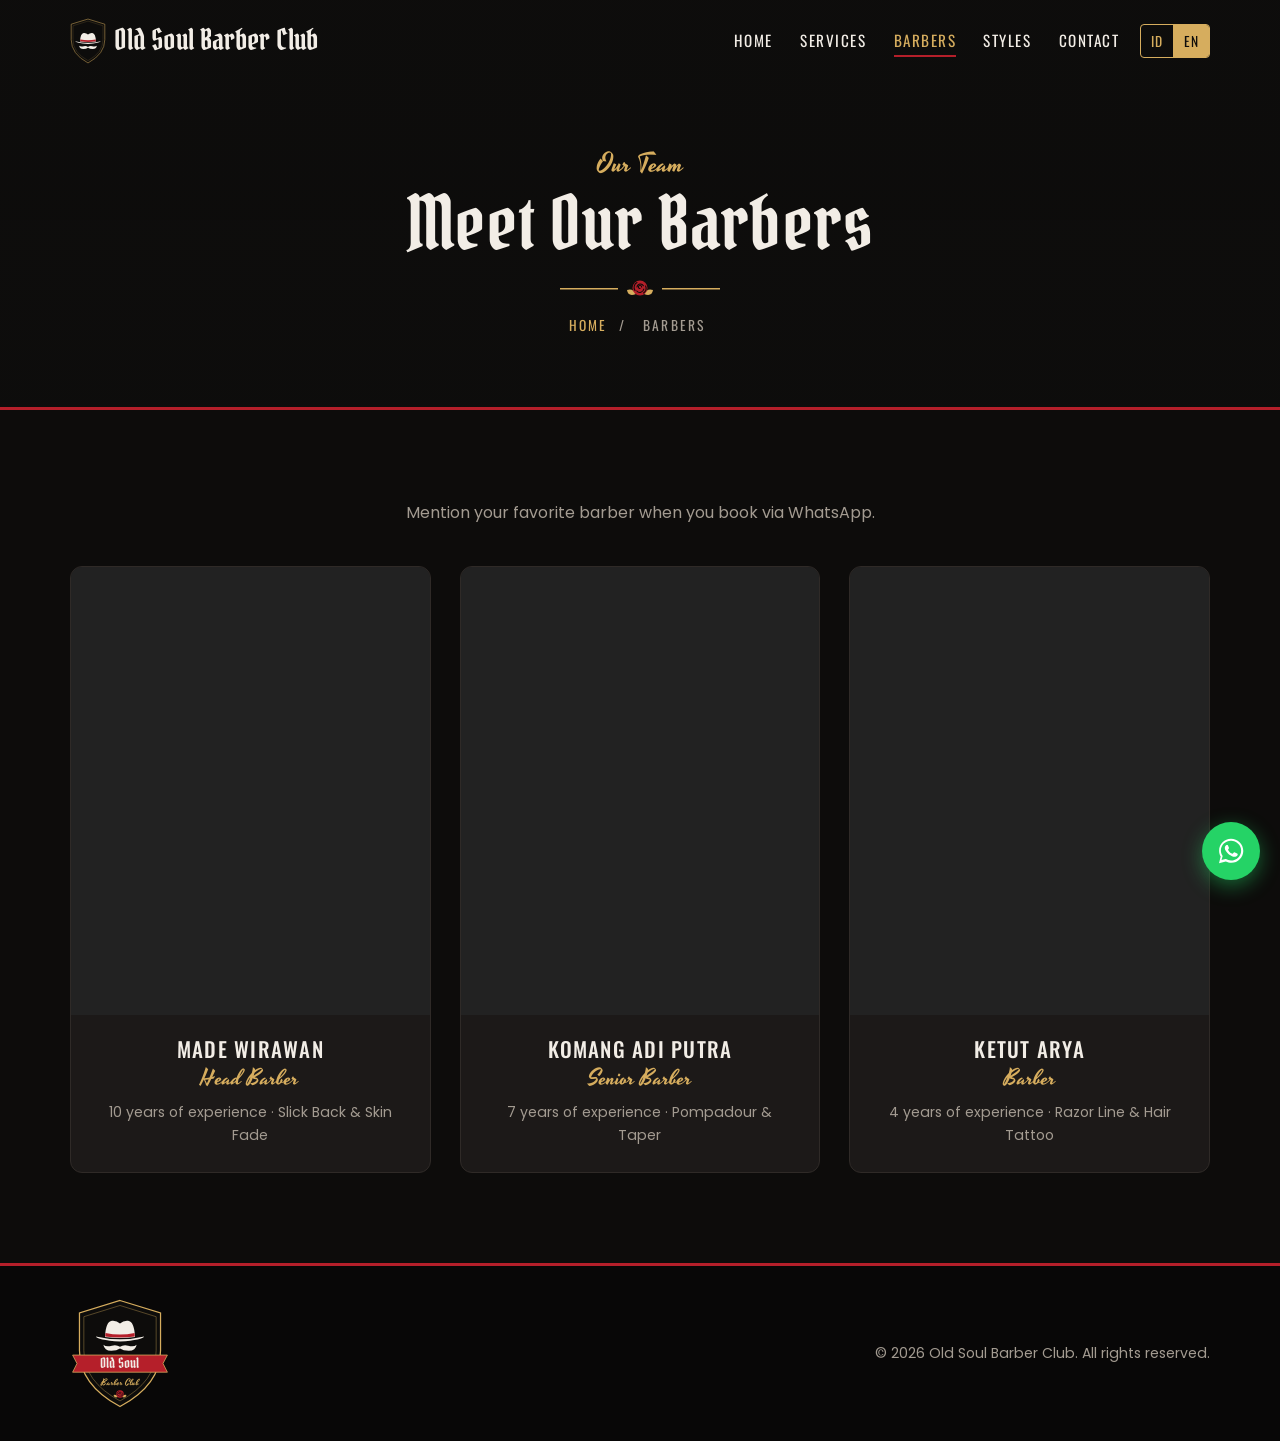
==== commit d9235a53: "Switch logo to Old Soul Barber Club shield Shield with fedora and moustache, red ribbon title and sc" ====
--- a/barber.html
+++ b/barber.html
@@ -3,7 +3,7 @@
 <head>
   <meta charset="UTF-8" />
   <meta name="viewport" content="width=device-width, initial-scale=1.0" />
-  <title>Barber Kami · Razor &amp; Rose</title>
+  <title>Barber Kami · Old Soul Barber Club</title>
   <meta name="description" content="Barbershop bergaya Chicano di Bali — fade tajam, slick back klasik, dan cukur pisau tradisional. Booking potong rambut via WhatsApp." />
   <link rel="preconnect" href="https://fonts.googleapis.com" />
   <link rel="preconnect" href="https://fonts.gstatic.com" crossorigin />
@@ -16,7 +16,7 @@
   <!-- ========== NAVBAR ========== -->
   <header class="navbar" id="navbar">
     <div class="container nav-inner">
-      <a href="index.html" class="logo"><span class="logo-emblem" data-logo="emblem"></span> <span data-shop-name>Razor &amp; Rose</span></a>
+      <a href="index.html" class="logo"><span class="logo-emblem" data-logo="emblem"></span> <span data-shop-name>Old Soul Barber Club</span></a>
       <nav class="nav-links" id="navLinks">
         <a href="index.html" data-i18n="nav.home">Beranda</a>
         <a href="layanan.html" data-i18n="nav.services">Layanan</a>
@@ -55,8 +55,8 @@
   <!-- ========== FOOTER ========== -->
   <footer class="footer">
     <div class="container footer-inner">
-      <a href="index.html" class="footer-logo" data-logo="badge" aria-label="Razor &amp; Rose"></a>
-      <p>&copy; <span id="year"></span> <span data-shop-name>Razor &amp; Rose</span>. <span data-i18n="footer.rights">Semua hak dilindungi.</span></p>
+      <a href="index.html" class="footer-logo" data-logo="badge" aria-label="Old Soul Barber Club"></a>
+      <p>&copy; <span id="year"></span> <span data-shop-name>Old Soul Barber Club</span>. <span data-i18n="footer.rights">Semua hak dilindungi.</span></p>
     </div>
   </footer>
 
--- a/style.css
+++ b/style.css
@@ -49,7 +49,7 @@
 .navbar.scrolled { background: rgba(13,12,11,.95); backdrop-filter: blur(8px); padding: .7rem 0; box-shadow: 0 2px 0 var(--border); }
 .nav-inner { display: flex; align-items: center; justify-content: space-between; }
 .logo { font-family: var(--font-gothic); font-size: 1.8rem; display: flex; gap: .5rem; align-items: center; line-height: 1; }
-.logo-emblem { width: 40px; height: 40px; display: inline-block; flex: none; }
+.logo-emblem { width: 36px; height: 46px; display: inline-block; flex: none; }
 .logo-emblem svg, .hero-badge svg, .footer-logo svg { width: 100%; height: 100%; display: block; }
 .nav-links { display: flex; align-items: center; gap: 1.7rem; }
 .nav-links a:not(.btn) { font-family: var(--font-head); text-transform: uppercase; letter-spacing: .1em; font-size: .95rem; position: relative; }
@@ -81,7 +81,7 @@
 .hero h1 .accent { color: var(--primary); }
 .hero-sub { max-width: 540px; color: #d4ccc2; font-size: 1.05rem; margin-bottom: 2rem; }
 .hero-grid { display: grid; grid-template-columns: 1.35fr 1fr; align-items: center; gap: 2rem; }
-.hero-badge { width: min(100%, 380px); aspect-ratio: 1; justify-self: center; filter: drop-shadow(0 20px 40px rgba(0,0,0,.6)); animation: badgeIn 1s ease both; }
+.hero-badge { width: min(100%, 360px); aspect-ratio: 320 / 356; justify-self: center; filter: drop-shadow(0 20px 40px rgba(0,0,0,.6)); animation: badgeIn 1s ease both; }
 @keyframes badgeIn { from { opacity: 0; transform: scale(.9) rotate(-6deg); } }
 .hero-actions { display: flex; gap: 1rem; flex-wrap: wrap; }
 .hero-stats { display: flex; gap: 2.5rem; margin-top: 3rem; flex-wrap: wrap; }
@@ -208,7 +208,7 @@
 
 /* ============ FOOTER ============ */
 .footer { padding: 2rem 0; background: #080707; border-top: 3px solid var(--primary); color: var(--muted); }
-.footer-logo { width: 110px; height: 110px; display: block; }
+.footer-logo { width: 100px; height: 111px; display: block; }
 .footer-inner { display: flex; justify-content: space-between; align-items: center; flex-wrap: wrap; gap: 1rem; font-size: .88rem; }
 
 /* ============ WA FLOAT ============ */
